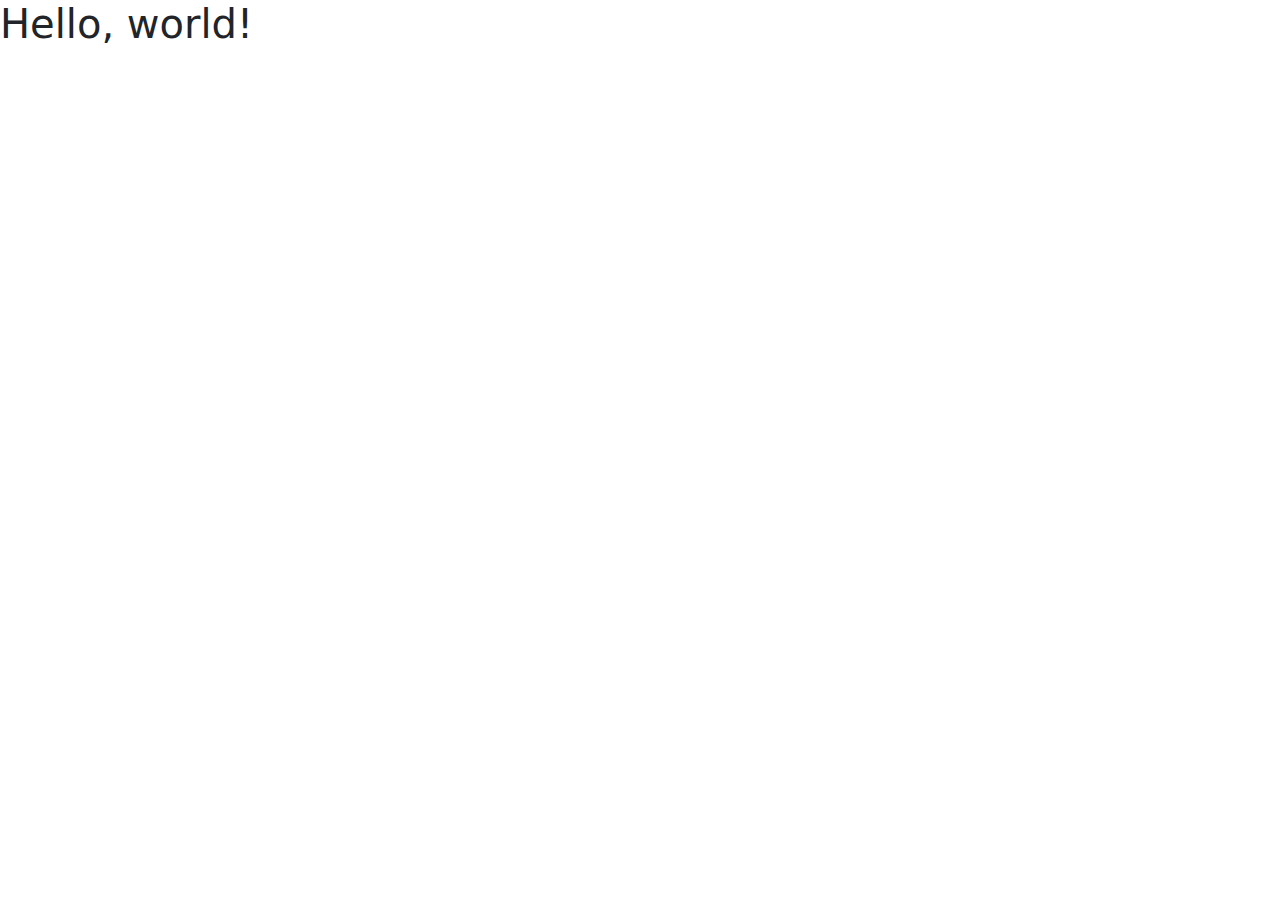
==== index.html @ d7d6439d "made space" ====
<!doctype html>
<html lang="en">

<head>
    <meta charset="utf-8">
    <meta name="viewport" content="width=device-width, initial-scale=1">
    <title>Bootstrap demo</title>
    <link href="https://cdn.jsdelivr.net/npm/bootstrap@5.3.3/dist/css/bootstrap.min.css" rel="stylesheet"
        integrity="sha384-QWTKZyjpPEjISv5WaRU9OFeRpok6YctnYmDr5pNlyT2bRjXh0JMhjY6hW+ALEwIH" crossorigin="anonymous">
</head>

<body>
    <h1>Hello, world!</h1>




    
    <script src="https://cdn.jsdelivr.net/npm/bootstrap@5.3.3/dist/js/bootstrap.bundle.min.js"
        integrity="sha384-YvpcrYf0tY3lHB60NNkmXc5s9fDVZLESaAA55NDzOxhy9GkcIdslK1eN7N6jIeHz"
        crossorigin="anonymous"></script>
</body>

</html>
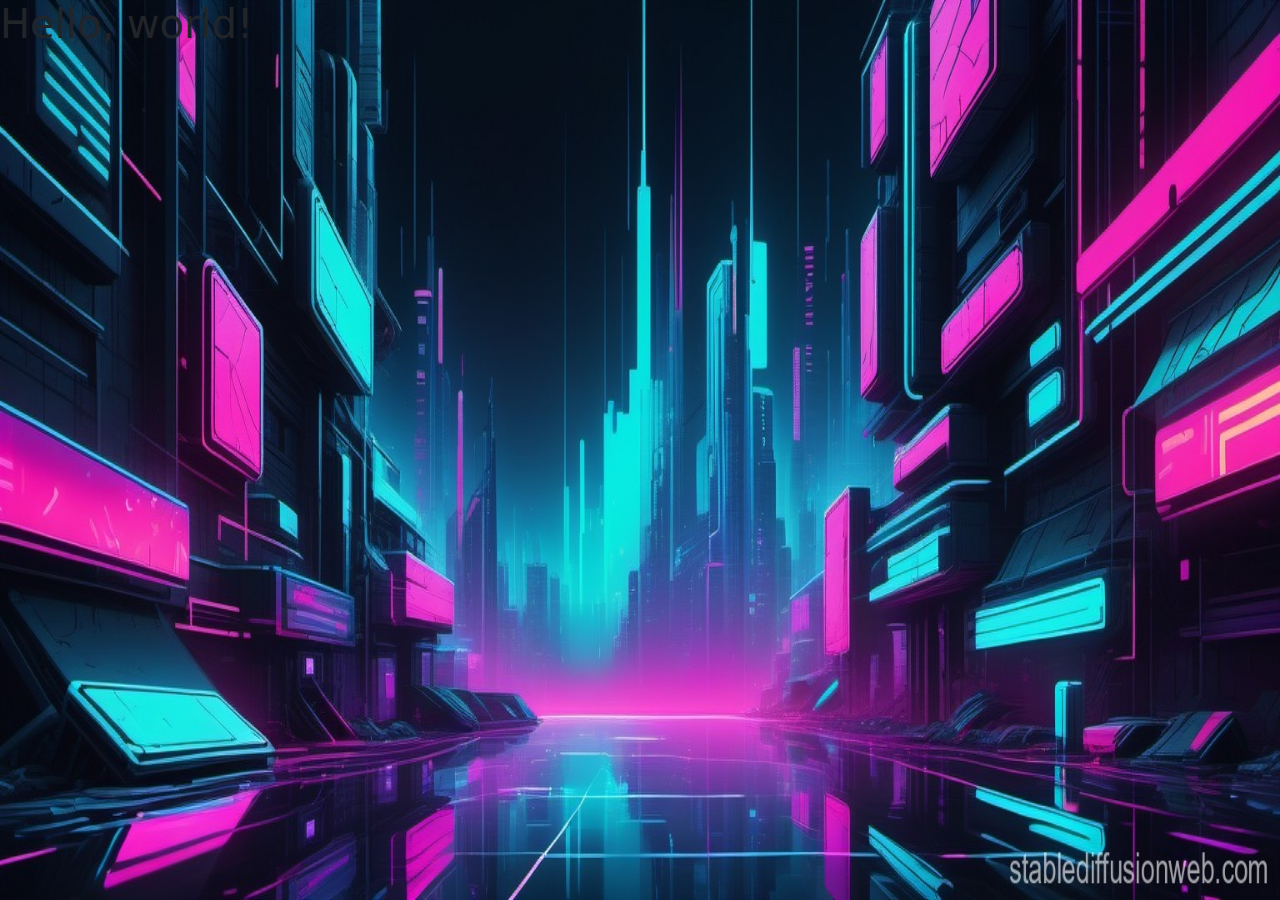
==== commit 285dac91: "added the background" ====
--- a/index.html
+++ b/index.html
@@ -7,7 +7,8 @@
     <title>Bootstrap demo</title>
     <link href="https://cdn.jsdelivr.net/npm/bootstrap@5.3.3/dist/css/bootstrap.min.css" rel="stylesheet"
         integrity="sha384-QWTKZyjpPEjISv5WaRU9OFeRpok6YctnYmDr5pNlyT2bRjXh0JMhjY6hW+ALEwIH" crossorigin="anonymous">
-</head>
+    <link rel="stylesheet" href="./styles/style.css">
+    </head>
 
 <body>
     <h1>Hello, world!</h1>
--- a/styles/style.css
+++ b/styles/style.css
@@ -0,0 +1,6 @@
+body{
+    background-image: url(/assets/CyberpunkThemeBackground.jpeg);
+    background-repeat: no-repeat;
+    background-attachment: fixed;
+    background-size: 100% 100%;
+}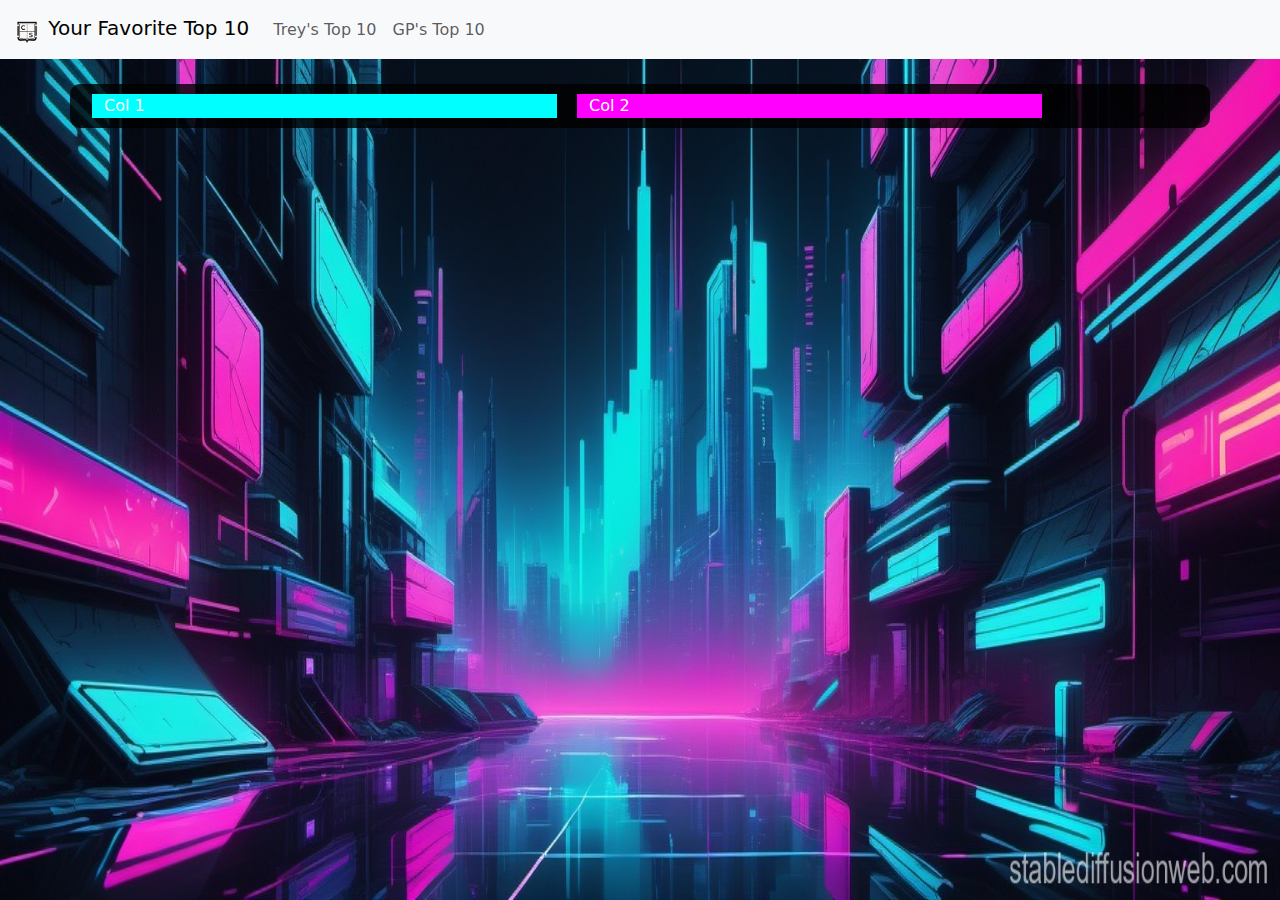
==== commit a39274c3: "more progress" ====
--- a/index.html
+++ b/index.html
@@ -11,8 +11,39 @@
     </head>
 
 <body>
-    <h1>Hello, world!</h1>
+      <nav class="navbar navbar-expand-lg bg-body-tertiary">
+        <div class="container-fluid">
+            <a class="navbar-brand" href="#">
+                <img src="/assets/codestacklogo.png" alt="Logo" width="30" height="30" class="d-inline-block align-text-top">
+                Your Favorite Top 10
+              </a>
+          <button class="navbar-toggler" type="button" data-bs-toggle="collapse" data-bs-target="#navbarNavAltMarkup" aria-controls="navbarNavAltMarkup" aria-expanded="false" aria-label="Toggle navigation">
+            <span class="navbar-toggler-icon"></span>
+          </button>
+          <div class="collapse navbar-collapse" id="navbarNavAltMarkup">
+            <div class="navbar-nav">
+              <a class="nav-link" href="#">Trey's Top 10</a>
+              <a class="nav-link" href="#">GP's Top 10</a>
+            </div>
+          </div>
+        </div>
+      </nav>
 
+      <div id="box" class="container">
+        <div class="row">
+            <div class="col">
+            
+                <div class="container">
+                    <div class="row">
+                        <div class="col-5 bg-1 spacing">Col 1</div>
+                        <div class="col-5 bg-2 spacing">Col 2</div>
+                    </div>
+                </div>
+
+
+            </div>
+        </div>
+      </div>
 
 
 
--- a/styles/style.css
+++ b/styles/style.css
@@ -3,4 +3,21 @@
     background-repeat: no-repeat;
     background-attachment: fixed;
     background-size: 100% 100%;
+}
+#box{
+    background-color: rgba(0, 0, 0, 0.801);
+    margin-top: 25px;
+    margin-bottom: 25px;
+    border-radius: 10px;
+    color: white;
+    justify-content: space-evenly;
+}
+.bg-1{
+    background-color: cyan;
+}
+.bg-2{
+    background-color: magenta;
+}
+.spacing{
+    margin: 10px;
 }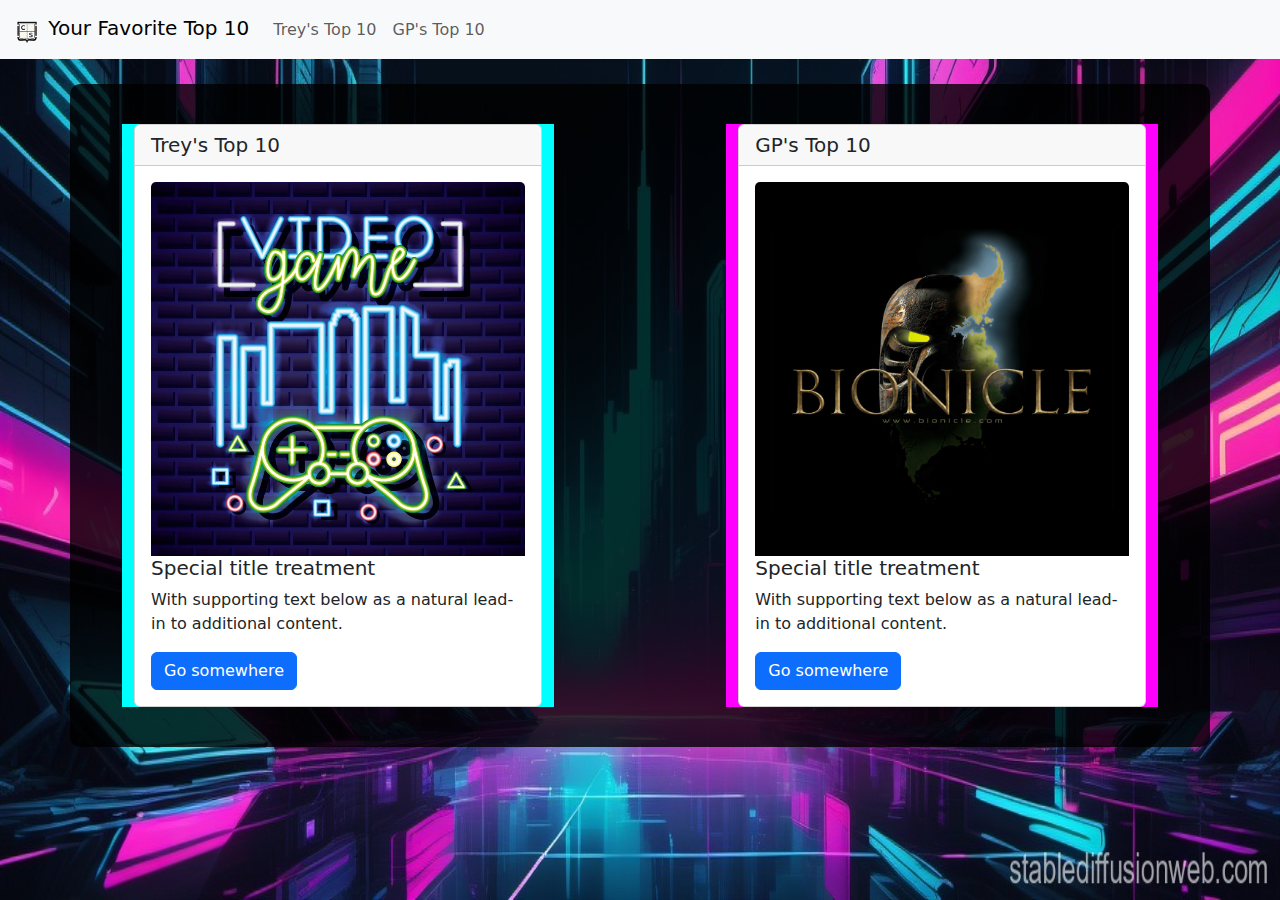
==== commit 03335b8d: "added more stuff" ====
--- a/index.html
+++ b/index.html
@@ -13,7 +13,7 @@
 <body>
       <nav class="navbar navbar-expand-lg bg-body-tertiary">
         <div class="container-fluid">
-            <a class="navbar-brand" href="#">
+            <a class="navbar-brand" href="./index.html">
                 <img src="/assets/codestacklogo.png" alt="Logo" width="30" height="30" class="d-inline-block align-text-top">
                 Your Favorite Top 10
               </a>
@@ -22,8 +22,8 @@
           </button>
           <div class="collapse navbar-collapse" id="navbarNavAltMarkup">
             <div class="navbar-nav">
-              <a class="nav-link" href="#">Trey's Top 10</a>
-              <a class="nav-link" href="#">GP's Top 10</a>
+              <a class="nav-link" href="./pages/trey.html">Trey's Top 10</a>
+              <a class="nav-link" href="./pages/gp.html">GP's Top 10</a>
             </div>
           </div>
         </div>
@@ -34,9 +34,29 @@
             <div class="col">
             
                 <div class="container">
-                    <div class="row">
-                        <div class="col-5 bg-1 spacing">Col 1</div>
-                        <div class="col-5 bg-2 spacing">Col 2</div>
+                    <div class="row spacing">
+                        <div class="col-12 col-md-5 bg-1"><div class="card">
+                            <h5 class="card-header">Trey's Top 10</h5>
+                            <div class="card-body">
+                                <img src="./assets/GamerPictureCardForProject.jpeg" class="card-img-top" alt="...">
+                              <h5 class="card-title">Special title treatment</h5>
+                              <p class="card-text">With supporting text below as a natural lead-in to additional content.</p>
+                              <a href="#" class="btn btn-primary">Go somewhere</a>
+                            </div>
+                          </div>
+                        </div>
+
+                        <div class="col-2"></div>
+                        <div class="col-12 col-md-5 bg-2"><div class="card">
+                            <h5 class="card-header">GP's Top 10</h5>
+                            <div class="card-body">
+                                <img src="./assets/bionicle.png" class="card-img-top" alt="...">
+                              <h5 class="card-title">Special title treatment</h5>
+                              <p class="card-text">With supporting text below as a natural lead-in to additional content.</p>
+                              <a href="#" class="btn btn-primary">Go somewhere</a>
+                            </div>
+                          </div>
+                        </div>
                     </div>
                 </div>
 
--- a/styles/style.css
+++ b/styles/style.css
@@ -10,7 +10,7 @@
     margin-bottom: 25px;
     border-radius: 10px;
     color: white;
-    justify-content: space-evenly;
+    padding: 20px;
 }
 .bg-1{
     background-color: cyan;
@@ -19,5 +19,5 @@
     background-color: magenta;
 }
 .spacing{
-    margin: 10px;
+    margin: 20px;
 }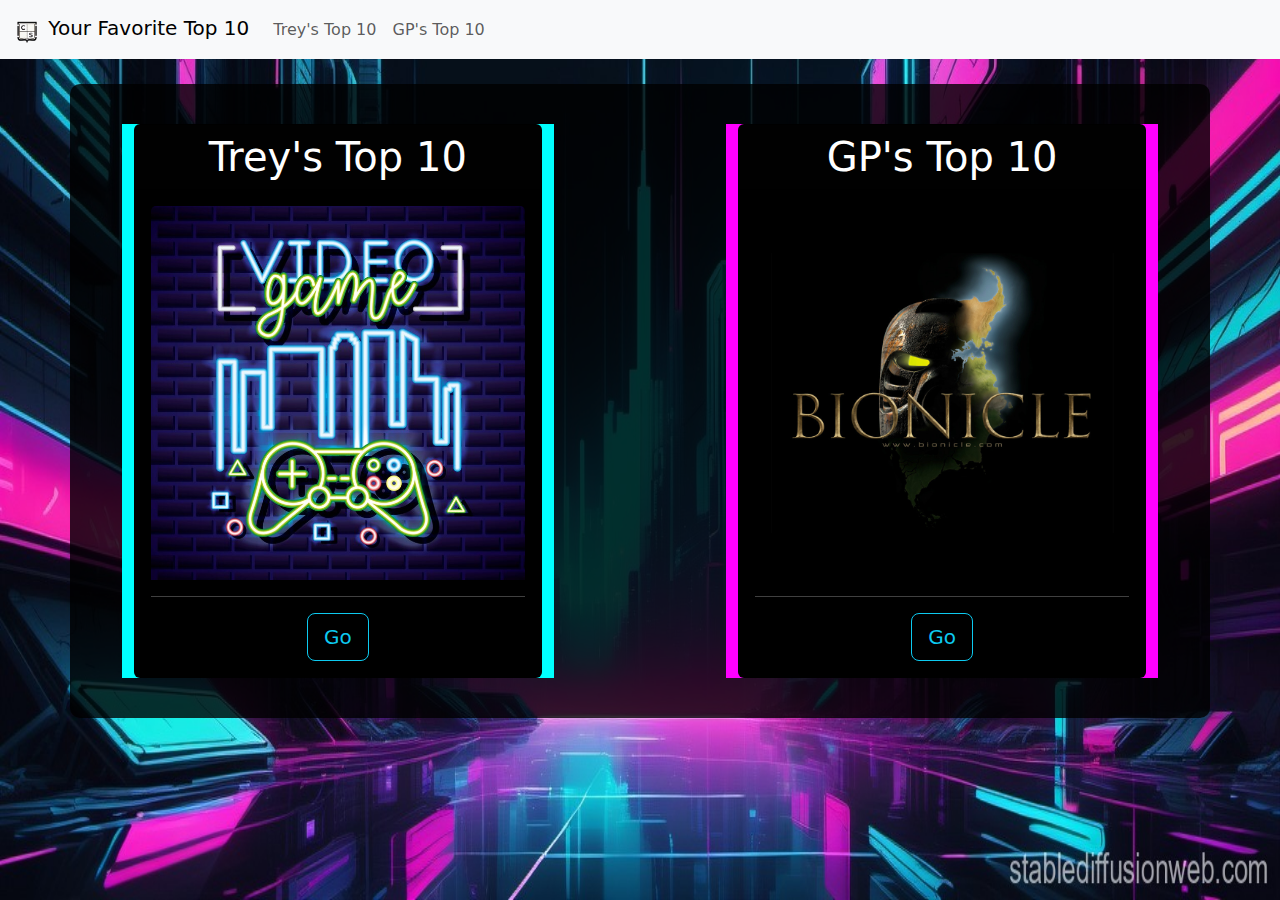
==== commit 43ba1ab5: "almost finished" ====
--- a/index.html
+++ b/index.html
@@ -36,24 +36,22 @@
                 <div class="container">
                     <div class="row spacing">
                         <div class="col-12 col-md-5 bg-1"><div class="card">
-                            <h5 class="card-header">Trey's Top 10</h5>
+                            <h1 class="card-header">Trey's Top 10</h1>
                             <div class="card-body">
-                                <img src="./assets/GamerPictureCardForProject.jpeg" class="card-img-top" alt="...">
-                              <h5 class="card-title">Special title treatment</h5>
-                              <p class="card-text">With supporting text below as a natural lead-in to additional content.</p>
-                              <a href="#" class="btn btn-primary">Go somewhere</a>
+                                <img src="./assets/GamerPictureCardForProject.jpeg" class="card-img-top" alt="games">
+                                <hr>
+                              <a href="./pages/trey.html" class="btn btn-outline-info btn-lg">Go</a>
                             </div>
                           </div>
                         </div>
 
                         <div class="col-2"></div>
                         <div class="col-12 col-md-5 bg-2"><div class="card">
-                            <h5 class="card-header">GP's Top 10</h5>
+                            <h1 class="card-header">GP's Top 10</h1>
                             <div class="card-body">
-                                <img src="./assets/bionicle.png" class="card-img-top" alt="...">
-                              <h5 class="card-title">Special title treatment</h5>
-                              <p class="card-text">With supporting text below as a natural lead-in to additional content.</p>
-                              <a href="#" class="btn btn-primary">Go somewhere</a>
+                                <img src="./assets/bionicle.png" class="card-img-top" alt="bionicle">
+                                <hr>
+                              <a href="./pages/gp.html" class="btn btn-outline-info btn-lg">Go</a>
                             </div>
                           </div>
                         </div>
--- a/styles/style.css
+++ b/styles/style.css
@@ -3,6 +3,21 @@
     background-repeat: no-repeat;
     background-attachment: fixed;
     background-size: 100% 100%;
+}
+h1{
+    text-align: center;
+    background-color: gray;
+    border-radius: 10;
+}
+h3{
+    text-align: center;
+}
+img{
+    width: auto;
+}
+#review-button{
+    border: none;
+    background-color: rgba(245, 245, 220, 0);
 }
 #box{
     background-color: rgba(0, 0, 0, 0.801);
@@ -18,6 +33,11 @@
 .bg-2{
     background-color: magenta;
 }
+.card{
+    text-align: center;
+    background-color: black;
+    color: white;
+}
 .spacing{
     margin: 20px;
 }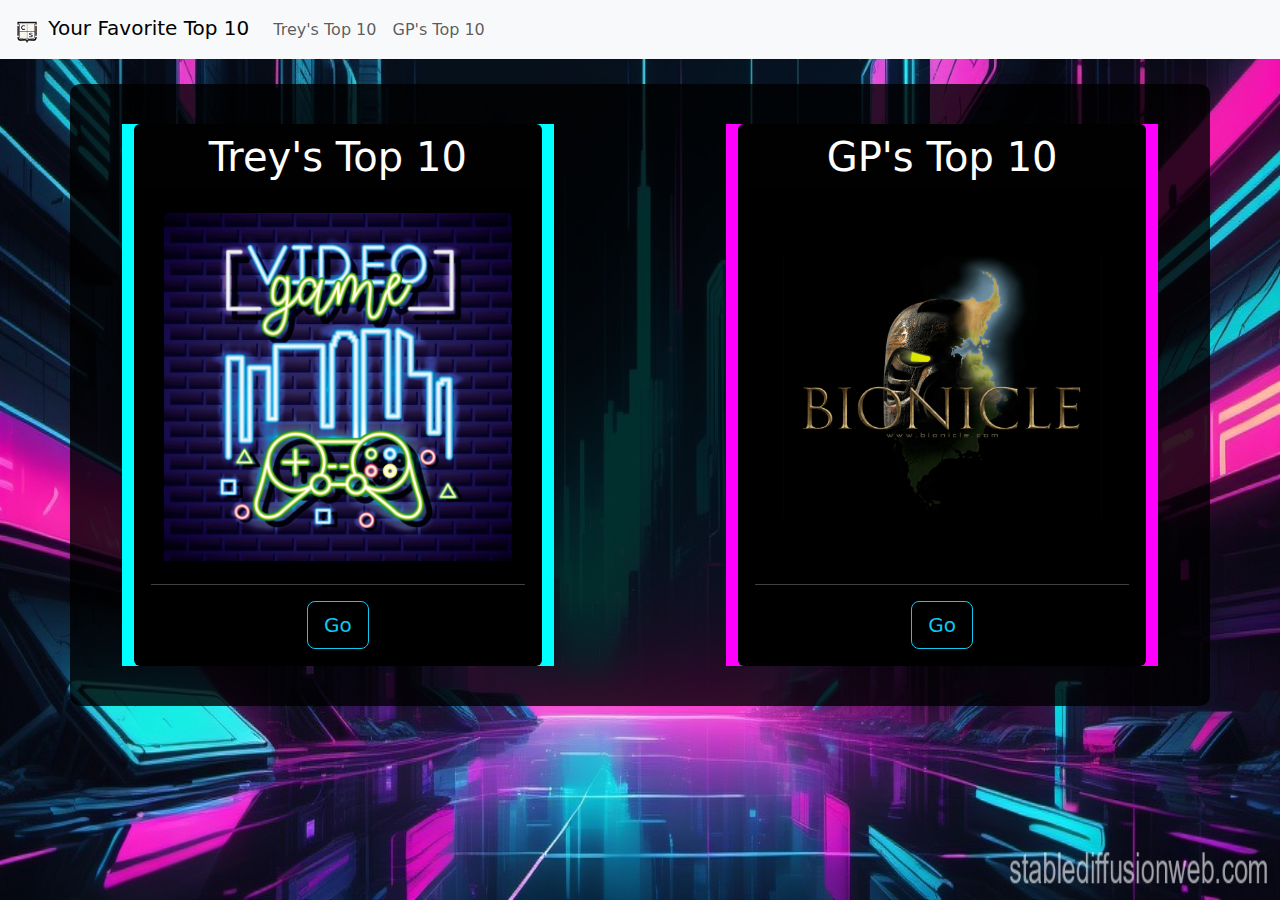
==== commit e2fe6e0e: "fixed some formatting" ====
--- a/index.html
+++ b/index.html
@@ -4,10 +4,11 @@
 <head>
     <meta charset="utf-8">
     <meta name="viewport" content="width=device-width, initial-scale=1">
-    <title>Bootstrap demo</title>
+    <title>Favorite Top 10</title>
     <link href="https://cdn.jsdelivr.net/npm/bootstrap@5.3.3/dist/css/bootstrap.min.css" rel="stylesheet"
         integrity="sha384-QWTKZyjpPEjISv5WaRU9OFeRpok6YctnYmDr5pNlyT2bRjXh0JMhjY6hW+ALEwIH" crossorigin="anonymous">
     <link rel="stylesheet" href="./styles/style.css">
+    <link rel="shortcut icon" href="./assets/codestacklogo.png" />
     </head>
 
 <body>
@@ -35,10 +36,10 @@
             
                 <div class="container">
                     <div class="row spacing">
-                        <div class="col-12 col-md-5 bg-1"><div class="card">
+                        <div class="col-12 col-lg-5 bg-1"><div class="card">
                             <h1 class="card-header">Trey's Top 10</h1>
                             <div class="card-body">
-                                <img src="./assets/GamerPictureCardForProject.jpeg" class="card-img-top" alt="games">
+                              <a href="./pages/trey.html" class="btn"><img src="./assets/GamerPictureCardForProject.jpeg" class="card-img-top" alt="games"></a>
                                 <hr>
                               <a href="./pages/trey.html" class="btn btn-outline-info btn-lg">Go</a>
                             </div>
@@ -46,10 +47,10 @@
                         </div>
 
                         <div class="col-2"></div>
-                        <div class="col-12 col-md-5 bg-2"><div class="card">
+                        <div class="col-12 col-lg-5 bg-2"><div class="card">
                             <h1 class="card-header">GP's Top 10</h1>
                             <div class="card-body">
-                                <img src="./assets/bionicle.png" class="card-img-top" alt="bionicle">
+                              <a href="./pages/gp.html" class="btn"><img src="./assets/bionicle.png" class="card-img-top" alt="bionicle"></a>
                                 <hr>
                               <a href="./pages/gp.html" class="btn btn-outline-info btn-lg">Go</a>
                             </div>
--- a/styles/style.css
+++ b/styles/style.css
@@ -40,4 +40,8 @@
 }
 .spacing{
     margin: 20px;
+}
+.center{
+    display: flex;
+    justify-content: center;
 }